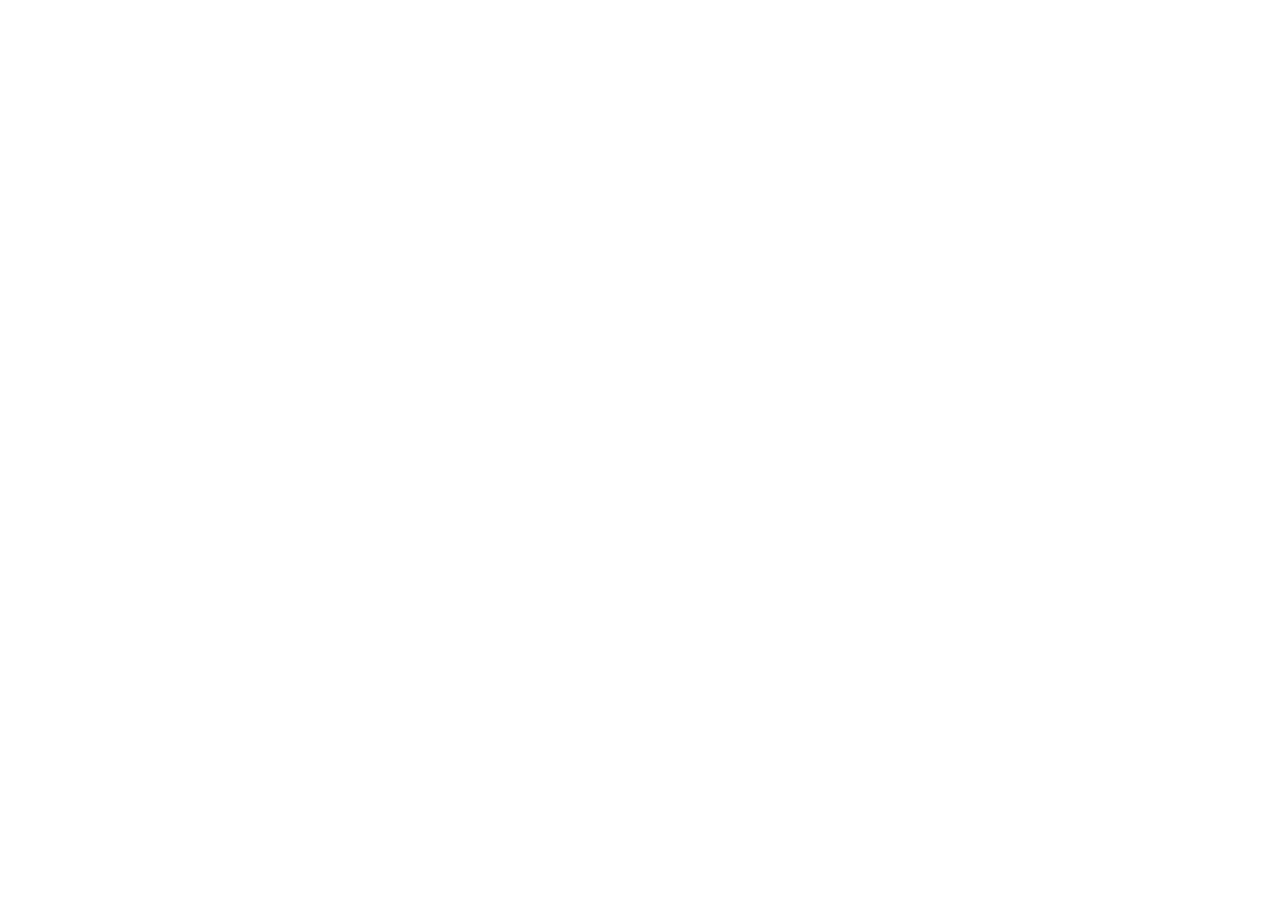
==== order-placed.html @ 958d8547 "making order placed page" ====
<!DOCTYPE html>
<html lang="en">
    <head>
        <meta charset="UTF-8">
        <meta name="viewport" content="width=device-width, initial-scale=1.0">
<title>Order Placed - Boba After Dark</title>

<link rel="stylesheet" href="style.css">


    </head>
    
</html>
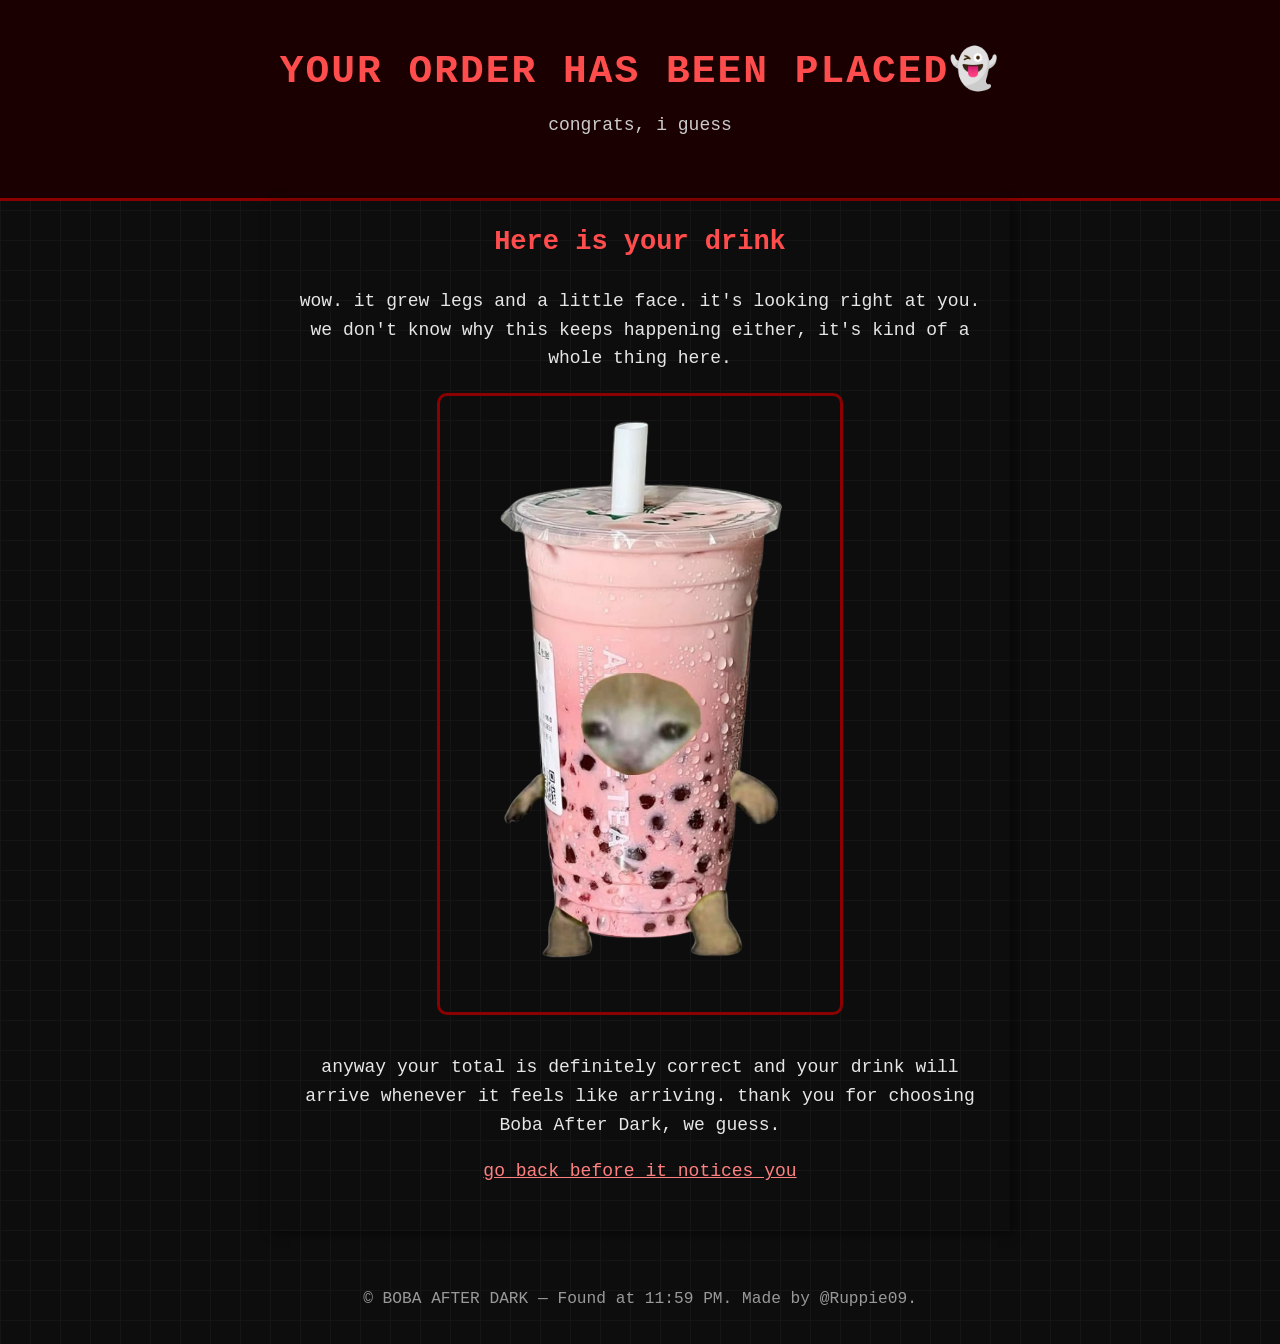
==== commit 45252305: "wrote css" ====
--- a/order-placed.html
+++ b/order-placed.html
@@ -9,5 +9,30 @@
 
 
     </head>
-    
-</html>+    <body>
+        <header>
+            <h1>YOUR ORDER HAS BEEN PLACED👻</h1>
+             <p class="tagline">congrats, i guess</p>
+
+        </header>
+        <main>
+            <section class="order-result">
+                 <h2>Here is your drink</h2>
+            <p>wow. it grew legs and a little face. it's looking right at you. we don't know why this keeps happening either, it's kind of a whole thing here.</p>
+            <figure class="featured-img">
+                <img src="download (1).png" alt="MEOWWWW">
+                 <figcaption>this is normal. please do not make eye contact for too long.</figcaption>
+            
+            </figure>
+            <p>anyway your total is definitely correct and your drink will arrive whenever it feels like arriving. thank you for choosing Boba After Dark, we guess.</p>
+        </section>
+
+        <a class="back-link" href="index.html">go back before it notices you</a>
+    </main>
+
+    <footer>
+        <p>© BOBA AFTER DARK — Found at 11:59 PM. Made by @Ruppie09.</p>
+    </footer>
+</body>
+</html>
+
--- a/style.css
+++ b/style.css
@@ -0,0 +1,145 @@
+body{
+    font-family: 'Courier New', monospace;
+    background-color:#0d0d0d;
+    background-image: linear-gradient(#151515 1px, transparent 1px), linear-gradient(90deg, #151515 1px, transparent 1px);
+  background-size: 30px 30px;
+  color: #e6e6e6;
+  margin: 0;
+  padding: 0;
+  font-size: 18px;
+  line-height: 1.6;}
+
+  header{
+    background-color:#1a0000; 
+    color: #f2f2f2;
+    text-align: center;
+    padding: 40px 15px;
+   border-bottom: 3px solid #8b0000;
+  }
+  header h1{
+    margin: 0;
+    font-size: 2.2em;
+    color: #ff4d4d;
+    letter-spacing: 2px;
+  }
+
+  .tagline{
+    margin-top: 8px;
+    color: #cccccc;
+  }
+
+  main{
+    max-width: 700px;
+    margin: 0 auto;
+    padding: 20px;
+    margin-bottom:25px;
+    box-shadow: 3px 3px 10px rgba(0, 0, 0, 0.5);
+
+  }
+
+  h2{
+    margin-top: 0;
+    color:#ff4d4d ;
+  }
+  .special-title{
+    color:#ff8080 ;
+    font-weight: bold;
+    font-size: 1.2em;
+  }
+  .featured-img{
+    text-align: center;
+    margin: 20px 0;
+  }
+  .featured-img img{
+    width: 100%;
+    max-width: 400px;
+    border-radius: 10px;
+    border: 3px solid #8b0000;
+
+  }
+  .featured-img figcaption{
+    margin-top: 8px;
+    font-size :0px;
+    color: #999;
+    font-style: italic;
+  }
+  .drink:hover{
+border-color: #ff4d4d;
+  background-color: #221111;
+  }
+
+  .drink h3{
+    margin-top: 0;
+    margin-bottom: 5px;
+    color:#ffb3b3 ;
+  }
+  .price{
+    float: right;
+    color:#ff4d4d;
+    font-weight: bold;
+  }
+  .warning{
+    background-color:#2b0000;
+    border-color: #ff4d4d;
+  }
+  .warning h2{
+     color: #ff1a1a;
+  }
+  .secret{
+    background-color: #101820;
+  border-color: #444;
+  }
+  .secret summary{
+    font-size: 1.1em;
+    font-weight: bold;
+    cursor: pointer;
+    color: #cfd8dc;
+  }
+
+  .secret-content{
+    margin-top: 10px;
+  }
+  .form-title{
+    font-weight: bold;
+    margin-bottom: 5px;
+  }
+  .order input[
+    type="radio"], 
+    .order input[type="checkbox"]
+  {
+    margin-right: 8px;
+    transform: scale(1.2);
+  }
+  .order button{
+    margin-top: 15px;
+    padding: 10px 20px;
+    font-size: 1em;
+    background-color: #8b0000;
+  color: #f2f2f2;
+  border: 2px solid #ff4d4d;
+  border-radius: 8px;
+  cursor: pointer;
+  }
+  .order button:hover{
+    background-color:#ff1a1a; 
+     color: #000;
+  }
+  footer {
+  text-align: center;
+  font-size: 0.9em;
+  color: #999;
+  padding: 15px;
+}
+.order-result{
+  text-align: center;
+}
+.back-link {
+  display: block;
+  text-align: center;
+  color: #ff8080;
+  margin-bottom: 25px;
+}
+
+.back-link:hover {
+  color: #ff4d4d;
+}
